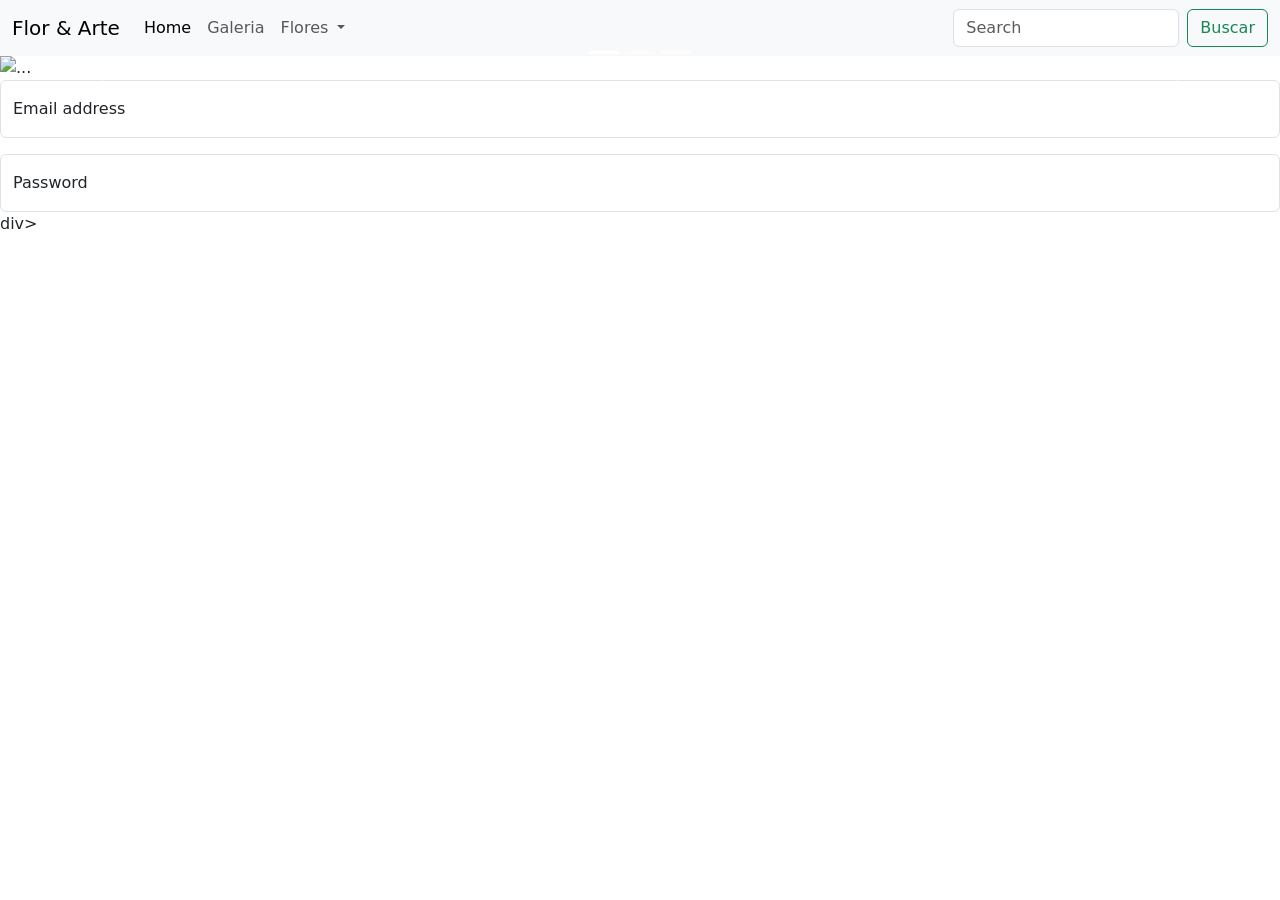
==== test/test.html @ 63f4b6f7 "ADD: Navbar. ADD: Seções destinadas ao hero e cards. ADD: Pasta para imagens. ADD: Formatação do for" ====
<!DOCTYPE html>
<html lang="pt-bt">
<head>
    <meta charset="UTF-8">
    <meta name="viewport" content="width=device-width, initial-scale=1.0">
    <title>Floricultura</title>
        <link href="https://cdn.jsdelivr.net/npm/bootstrap@5.3.8/dist/css/bootstrap.min.css" rel="stylesheet" integrity="sha384-sRIl4kxILFvY47J16cr9ZwB07vP4J8+LH7qKQnuqkuIAvNWLzeN8tE5YBujZqJLB" crossorigin="anonymous">
        <link rel="stylesheet" href="https://cdn.jsdelivr.net/npm/bootstrap-icons@1.13.1/font/bootstrap-icons.min.css">
        <link rel="stylesheet" href="./assets/css/style.css">
    </head>
<body>
    <header>
        <nav class="navbar navbar-expand-lg bg-body-tertiary">
  <div class="container-fluid">
    <a class="navbar-brand" href="#">Flor & Arte</a>
    <button class="navbar-toggler" type="button" data-bs-toggle="collapse" data-bs-target="#navbarSupportedContent" aria-controls="navbarSupportedContent" aria-expanded="false" aria-label="Toggle navigation">
      <span class="navbar-toggler-icon"></span>
    </button>
    <div class="collapse navbar-collapse" id="navbarSupportedContent">
      <ul class="navbar-nav me-auto mb-2 mb-lg-0">
        <li class="nav-item">
          <a class="nav-link active" aria-current="page" href="#">Home</a>
        </li>
        <li class="nav-item">
          <a class="nav-link" href="#">Galeria</a>
        </li>
        <li class="nav-item dropdown">
          <a class="nav-link dropdown-toggle" href="#" role="button" data-bs-toggle="dropdown" aria-expanded="false">
            Flores
          </a>
          <ul class="dropdown-menu">
            <li><a class="dropdown-item" href="#">Buquês</a></li>
            <li><a class="dropdown-item" href="#">Orquídeas</a></li>
            <li><hr class="dropdown-divider"></li>
            <li><a class="dropdown-item" href="#">Promoções</a></li>
          </ul>
        </li>
      </ul>

      <form class="d-flex" role="search">
        <input class="form-control me-2" type="search" placeholder="Search" aria-label="Search"/>
        <button class="btn btn-outline-success" type="submit">Buscar</button>
      </form>
    </div>
  </div>
</nav>
    </header>

<!-- +++++++++++++++++++++++++++++++++++++++++++++++++++++++++++++++++++++++++++++++++++++++++++++++++++++++++++++++++++++++++ -->
    <main>
        <!-- Hero - Ana-->
        <section class="hero__container">
            <div id="carouselExampleIndicators" class="carousel slide">
                <div class="carousel-indicators">
                    <button type="button" data-bs-target="#carouselExampleIndicators" data-bs-slide-to="0" class="active"
                        aria-current="true" aria-label="Slide 1"></button>
                    <button type="button" data-bs-target="#carouselExampleIndicators" data-bs-slide-to="1"
                        aria-label="Slide 2"></button>
                    <button type="button" data-bs-target="#carouselExampleIndicators" data-bs-slide-to="2"
                        aria-label="Slide 3"></button>
                </div>
                <div class="carousel-inner">
                    <div class="carousel-item active">
                        <img src="..." class="d-block w-100" alt="...">
                    </div>
                    <div class="carousel-item">
                        <img src="..." class="d-block w-100" alt="...">
                    </div>
                    <div class="carousel-item">
                        <img src="..." class="d-block w-100" alt="...">
                    </div>
                </div>
                <button class="carousel-control-prev" type="button" data-bs-target="#carouselExampleIndicators"
                    data-bs-slide="prev">
                    <span class="carousel-control-prev-icon" aria-hidden="true"></span>
                    <span class="visually-hidden">Previous</span>
                </button>
                <button class="carousel-control-next" type="button" data-bs-target="#carouselExampleIndicators"
                    data-bs-slide="next">
                    <span class="carousel-control-next-icon" aria-hidden="true"></span>
                    <span class="visually-hidden">Next</span>
                </button>
            </div>
        </section>
        
        <!-- Cards - Ana -->
         <section class="cards__container">
            
         </section>


<!-- +++++++++++++++++++++++++++++++++++++++++++++++++++++++++++++++++++++++++++++++++++++++++++++++++++++++++++++++++++++++++ -->

        <!-- Galeria de imagens  - JULIA -->


        <!-- Formulário  de contato - JULIA-->


        <div class="form-floating mb-3">
            <input type="email" class="form-control" id="floatingInput" placeholder="name@example.com">
            <label for="floatingInput">Email address</label>
          </div>
          <div class="form-floating">
            <input type="password" class="form-control" id="floatingPassword" placeholder="Password">
            <label for="floatingPassword">Password</label>
          </div>
          <div></main>div>
    

          
          
          
      
         

        


        
    </main>

    <footer>
    </footer>
    
    <script src="https://cdn.jsdelivr.net/npm/bootstrap@5.3.8/dist/js/bootstrap.bundle.min.js" integrity="sha384-FKyoEForCGlyvwx9Hj09JcYn3nv7wiPVlz7YYwJrWVcXK/BmnVDxM+D2scQbITxI" crossorigin="anonymous"></script>
    <script src="https://cdn.jsdelivr.net/npm/sweetalert2@11"></script>
    <script src="./assets/js/script.js"></script>
</body>
</html>
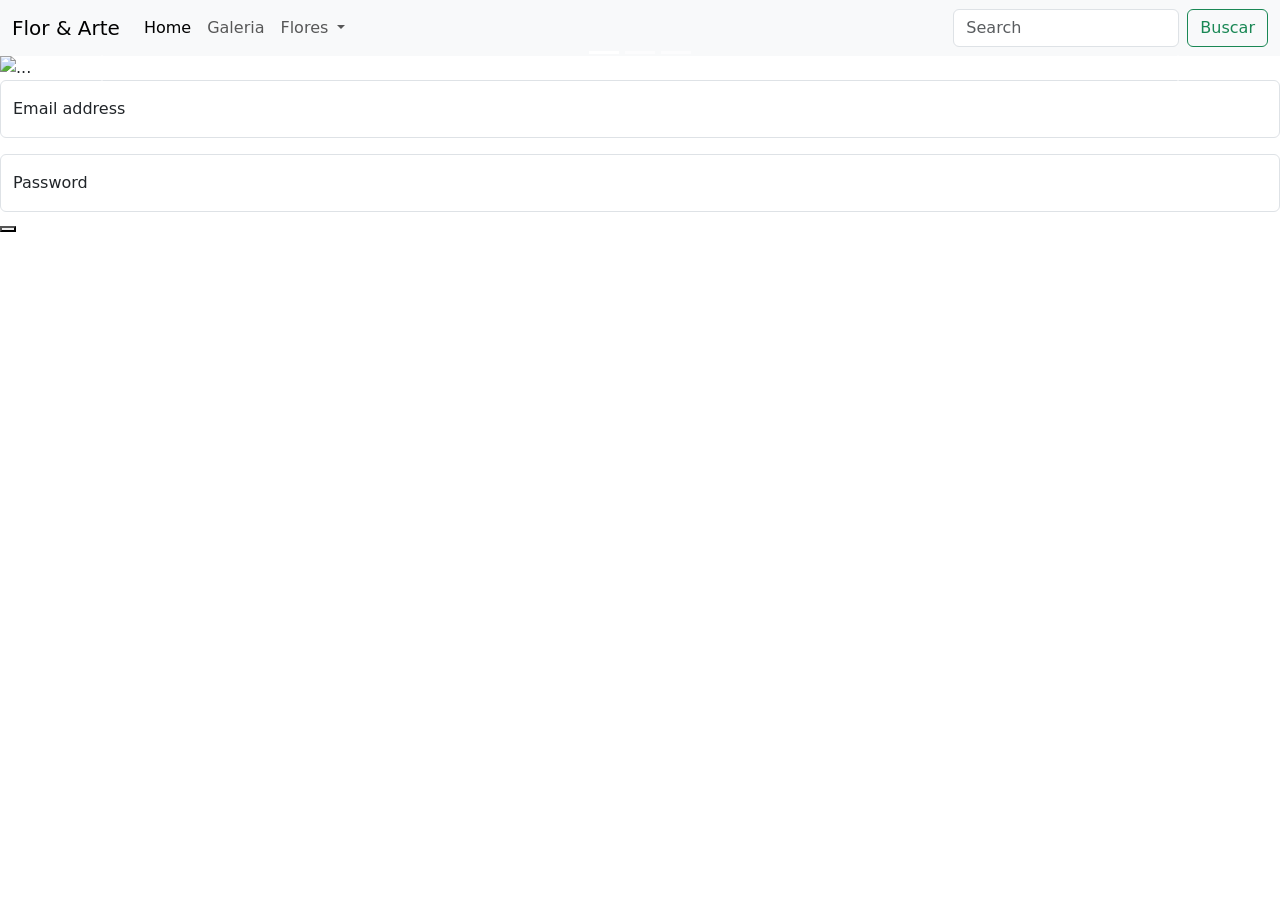
==== commit 7214d37d: "ADD: Estrutura do README." ====
--- a/test/test.html
+++ b/test/test.html
@@ -105,7 +105,11 @@
             <input type="password" class="form-control" id="floatingPassword" placeholder="Password">
             <label for="floatingPassword">Password</label>
           </div>
-          <div></main>div>
+          <div class="form-floating-button">
+            <button>
+
+            </button>
+        </div>
     
 
           
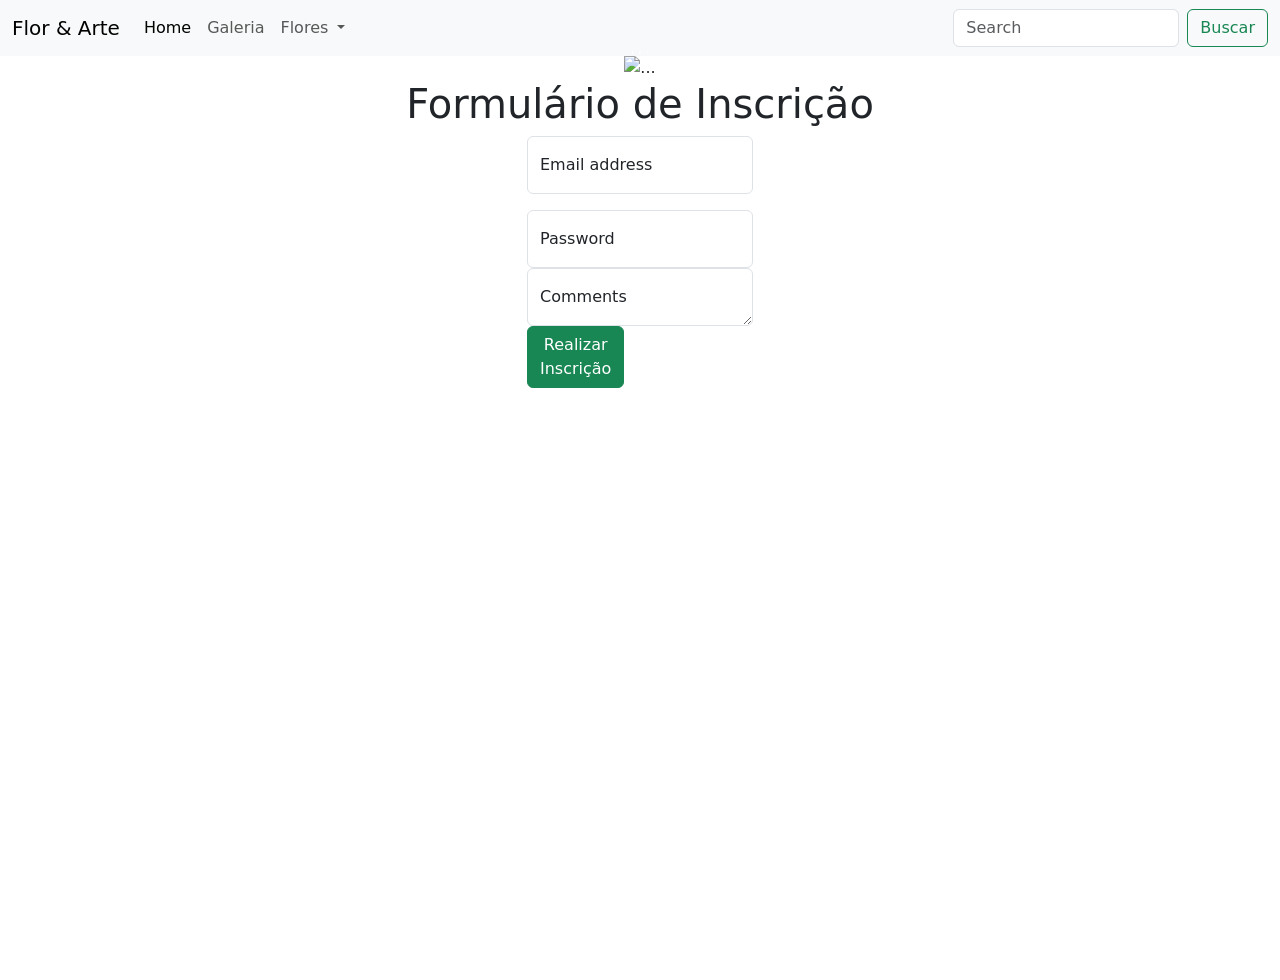
==== commit 97a919b3: "ADD: Base do CSS. ADD: Estruturação do footer. MODIFY: Formulário finalizado." ====
--- a/test/test.html
+++ b/test/test.html
@@ -4,9 +4,13 @@
     <meta charset="UTF-8">
     <meta name="viewport" content="width=device-width, initial-scale=1.0">
     <title>Floricultura</title>
+       
+        <!-- SweetAlert2 CSS via CDN personaliza cor-->
+        <link rel="stylesheet" href="https://cdn.jsdelivr.net/npm/sweetalert2@11.18.0/dist/sweetalert2.min.css">
+        <script src="https://cdn.jsdelivr.net/npm/sweetalert2@11.18.0/dist/sweetalert2.all.min.js" defer></script>
         <link href="https://cdn.jsdelivr.net/npm/bootstrap@5.3.8/dist/css/bootstrap.min.css" rel="stylesheet" integrity="sha384-sRIl4kxILFvY47J16cr9ZwB07vP4J8+LH7qKQnuqkuIAvNWLzeN8tE5YBujZqJLB" crossorigin="anonymous">
         <link rel="stylesheet" href="https://cdn.jsdelivr.net/npm/bootstrap-icons@1.13.1/font/bootstrap-icons.min.css">
-        <link rel="stylesheet" href="./assets/css/style.css">
+        <link rel="stylesheet" href="/assets/css/style.css">
     </head>
 <body>
     <header>
@@ -47,7 +51,7 @@
     </header>
 
 <!-- +++++++++++++++++++++++++++++++++++++++++++++++++++++++++++++++++++++++++++++++++++++++++++++++++++++++++++++++++++++++++ -->
-    <main>
+    <main class="main__container">
         <!-- Hero - Ana-->
         <section class="hero__container">
             <div id="carouselExampleIndicators" class="carousel slide">
@@ -61,7 +65,7 @@
                 </div>
                 <div class="carousel-inner">
                     <div class="carousel-item active">
-                        <img src="..." class="d-block w-100" alt="...">
+                        <img src="https://images.pexels.com/photos/9387347/pexels-photo-9387347.jpeg" class="d-block w-100" alt="...">
                     </div>
                     <div class="carousel-item">
                         <img src="..." class="d-block w-100" alt="...">
@@ -95,21 +99,28 @@
 
 
         <!-- Formulário  de contato - JULIA-->
+         <h1>Formulário de Inscrição</h1>
 
+        <div class="form-floating-geral">
+            <div class="form-floating mb-3">
+                <input type="email" class="form-control" id="floatingInput" placeholder="name@example.com">
+                <label for="floatingInput">Email address</label>
+            </div>
+            <div class="form-floating">
+                <input type="password" class="form-control" id="floatingPassword" placeholder="Password">
+                <label for="floatingPassword">Password</label>
+            </div>
+            <div class="form-floating">
+                <textarea class="form-control" placeholder="Leave a comment here" id="floatingTextarea"></textarea>
+                <label for="floatingTextarea">Comments</label>
+              </div>
+            <div class="col-md-4 mb-3">
+                <button id="alertSucesso" class="btn btn-success">Realizar Inscrição</button>
+            </div>
+            
 
-        <div class="form-floating mb-3">
-            <input type="email" class="form-control" id="floatingInput" placeholder="name@example.com">
-            <label for="floatingInput">Email address</label>
-          </div>
-          <div class="form-floating">
-            <input type="password" class="form-control" id="floatingPassword" placeholder="Password">
-            <label for="floatingPassword">Password</label>
-          </div>
-          <div class="form-floating-button">
-            <button>
-
-            </button>
-        </div>
+            
+         
     
 
           
@@ -124,11 +135,15 @@
         
     </main>
 
-    <footer>
-    </footer>
+   <footer>
+        <section>
+             <img src="/src/img/flower.png" alt="">
+        </section>
+       
+   </footer>
     
     <script src="https://cdn.jsdelivr.net/npm/bootstrap@5.3.8/dist/js/bootstrap.bundle.min.js" integrity="sha384-FKyoEForCGlyvwx9Hj09JcYn3nv7wiPVlz7YYwJrWVcXK/BmnVDxM+D2scQbITxI" crossorigin="anonymous"></script>
     <script src="https://cdn.jsdelivr.net/npm/sweetalert2@11"></script>
-    <script src="./assets/js/script.js"></script>
+    <script src="/assets/js/script.js"></script>
 </body>
 </html>
--- a/assets/css/style.css
+++ b/assets/css/style.css
@@ -0,0 +1,28 @@
+html{
+    scroll-behavior: smooth;
+}
+*{
+    margin: 0;
+    padding: 0;
+    box-sizing: border-box;
+    text-decoration: none;
+    list-style: none;
+}
+
+.main__container{
+    display: flex;
+    flex-direction: column;
+    width: 100vw;
+    height: 100vh;
+    align-items: center;
+}
+
+/* .hero__container{
+    height: 50%;
+    
+} */
+
+
+.form-floating{
+    
+}
